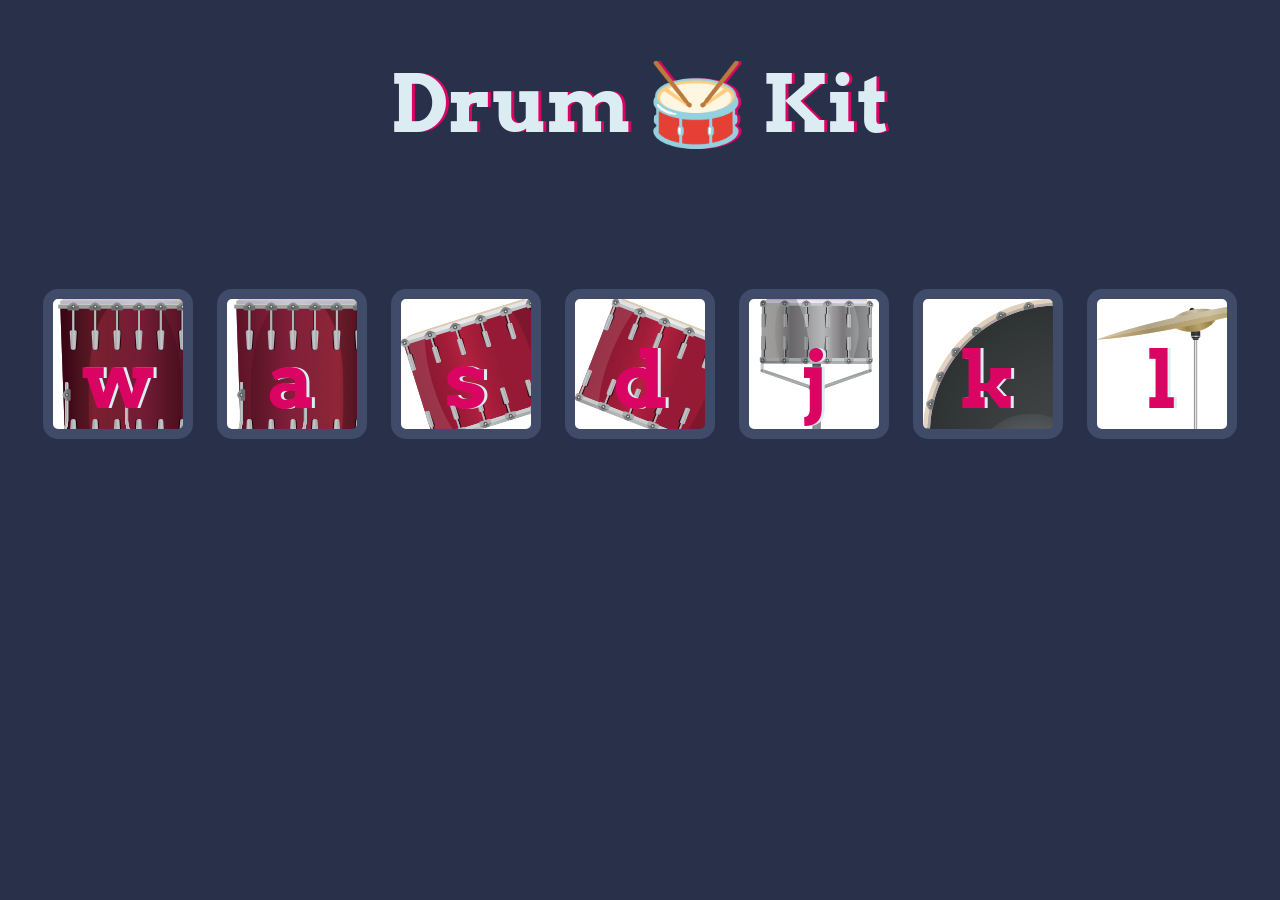
==== index.html @ af864c6a "Files added" ====
<!DOCTYPE html>
<html lang="en" dir="ltr">

<head>
  <meta charset="utf-8">
  <title>Drum Kit</title>
  <link rel="stylesheet" href="styles.css">
  <link href="https://fonts.googleapis.com/css?family=Arvo" rel="stylesheet">
</head>

<body>

  <h1 id="title">Drum 🥁 Kit</h1>
  <div class="set">
    <button class="w drum">w</button>
    <button class="a drum">a</button>
    <button class="s drum">s</button>
    <button class="d drum">d</button>
    <button class="j drum">j</button>
    <button class="k drum">k</button>
    <button class="l drum">l</button>
  </div>

  <script src='https://ajax.googleapis.com/ajax/libs/jquery/3.7.1/jquery.min.js'></script>
  <script src="./index.js"></script>
</body>

</html>
---- styles.css ----
body {
  text-align: center;
  background-color: #283149;
}

h1 {
  font-size: 5rem;
  color: #DBEDF3;
  font-family: "Arvo", cursive;
  text-shadow: 3px 0 #DA0463;

}

footer {
  color: #DBEDF3;
  font-family: sans-serif;
}

.l {
  background-image: url(./images/crash.png);
}

.k {
  background-image: url(./images/kick.png);
}

.j {
  background-image: url(./images/snare.png);
}

.d {
  background-image: url(./images/tom1.png);
}

.s {
  background-image: url(./images/tom2.png);
}

.a {
  background-image: url(./images/tom3.png);
}

.w {
  background-image: url(./images/tom4.png);
}

.set {
  margin: 10% auto;
}

.game-over {
  background-color: red;
  opacity: 0.8;
}

.pressed {
  box-shadow: 0 3px 4px 0 #DBEDF3;
  opacity: 0.5;
}

.red {
  color: red;
}

.drum {
  outline: none;
  border: 10px solid #404B69;
  font-size: 5rem;
  font-family: 'Arvo', cursive;
  line-height: 2;
  font-weight: 900;
  color: #DA0463;
  text-shadow: 3px 0 #DBEDF3;
  border-radius: 15px;
  display: inline-block;
  width: 150px;
  height: 150px;
  text-align: center;
  margin: 10px;
  background-color: white;
}
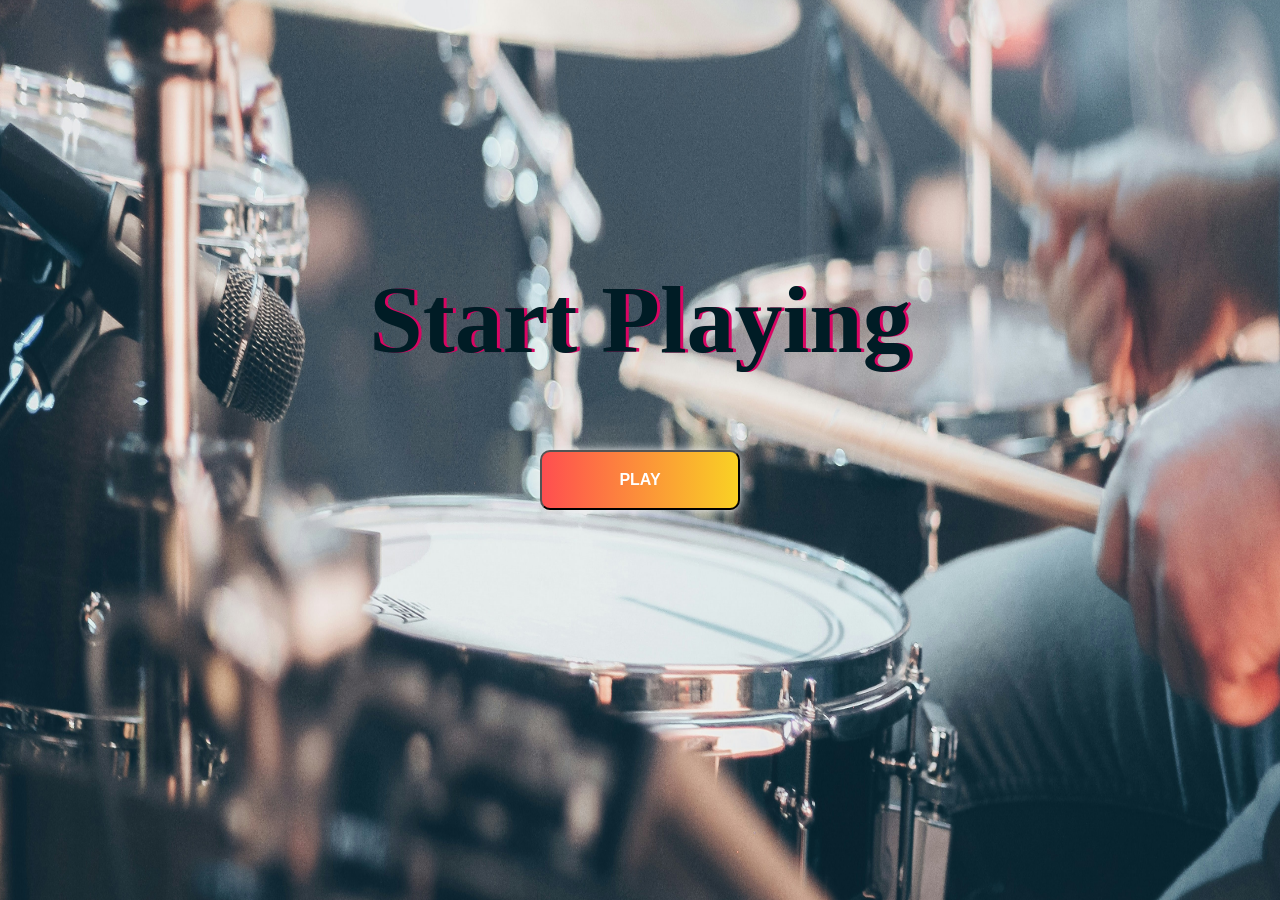
==== commit 9a998044: "Changed name" ====
--- a/index.html
+++ b/index.html
@@ -1,28 +1,17 @@
 <!DOCTYPE html>
-<html lang="en" dir="ltr">
-
-<head>
-  <meta charset="utf-8">
-  <title>Drum Kit</title>
-  <link rel="stylesheet" href="styles.css">
-  <link href="https://fonts.googleapis.com/css?family=Arvo" rel="stylesheet">
-</head>
-
-<body>
-
-  <h1 id="title">Drum 🥁 Kit</h1>
-  <div class="set">
-    <button class="w drum">w</button>
-    <button class="a drum">a</button>
-    <button class="s drum">s</button>
-    <button class="d drum">d</button>
-    <button class="j drum">j</button>
-    <button class="k drum">k</button>
-    <button class="l drum">l</button>
-  </div>
-
-  <script src='https://ajax.googleapis.com/ajax/libs/jquery/3.7.1/jquery.min.js'></script>
-  <script src="./index.js"></script>
-</body>
-
+<html lang="en">
+  <head>
+    <meta charset="UTF-8" />
+    <meta name="viewport" content="width=device-width, initial-scale=1.0" />
+    <link rel="stylesheet" href="first.css" />
+    <title>Starting Page</title>
+  </head>
+  <body>
+    <div class="center">
+      <h1>Start Playing</h1>
+      <button onclick='window.location.assign("./index.html")' class="btn-grad">
+        PLAY
+      </button>
+    </div>
+  </body>
 </html>
--- a/first.css
+++ b/first.css
@@ -0,0 +1,51 @@
+body {
+  text-align: center;
+  background-image: url("./images/drumWallpaper.jpg");
+  background-size: 100% 260%;
+  background-position: center;
+  background-repeat: no-repeat;
+}
+
+h1 {
+  font-size: 6rem;
+  color: #001c25;
+  font-family: "Arvo", cursive;
+  text-shadow: 3px 0 #da0463;
+}
+
+.center {
+  padding-top: 12rem;
+  display: flex;
+  flex-direction: column;
+  justify-content: center;
+  align-items: center;
+}
+
+.btn-grad {
+  background-image: linear-gradient(
+    to right,
+    #ff4e50 0%,
+    #f9d423 51%,
+    #ff4e50 100%
+  );
+  margin: 10px;
+  padding: 15px 45px;
+  text-align: center;
+  text-transform: uppercase;
+  font-size: 1rem;
+  font-weight: bold;
+  transition: 0.5s;
+  background-size: 200% auto;
+  color: white;
+  box-shadow: 0 0 10px #eee;
+  border-radius: 10px;
+  display: block;
+  width: 200px;
+  height: 60px;
+}
+
+.btn-grad:hover {
+  background-position: right center;
+  color: #fff;
+  text-decoration: none;
+}
